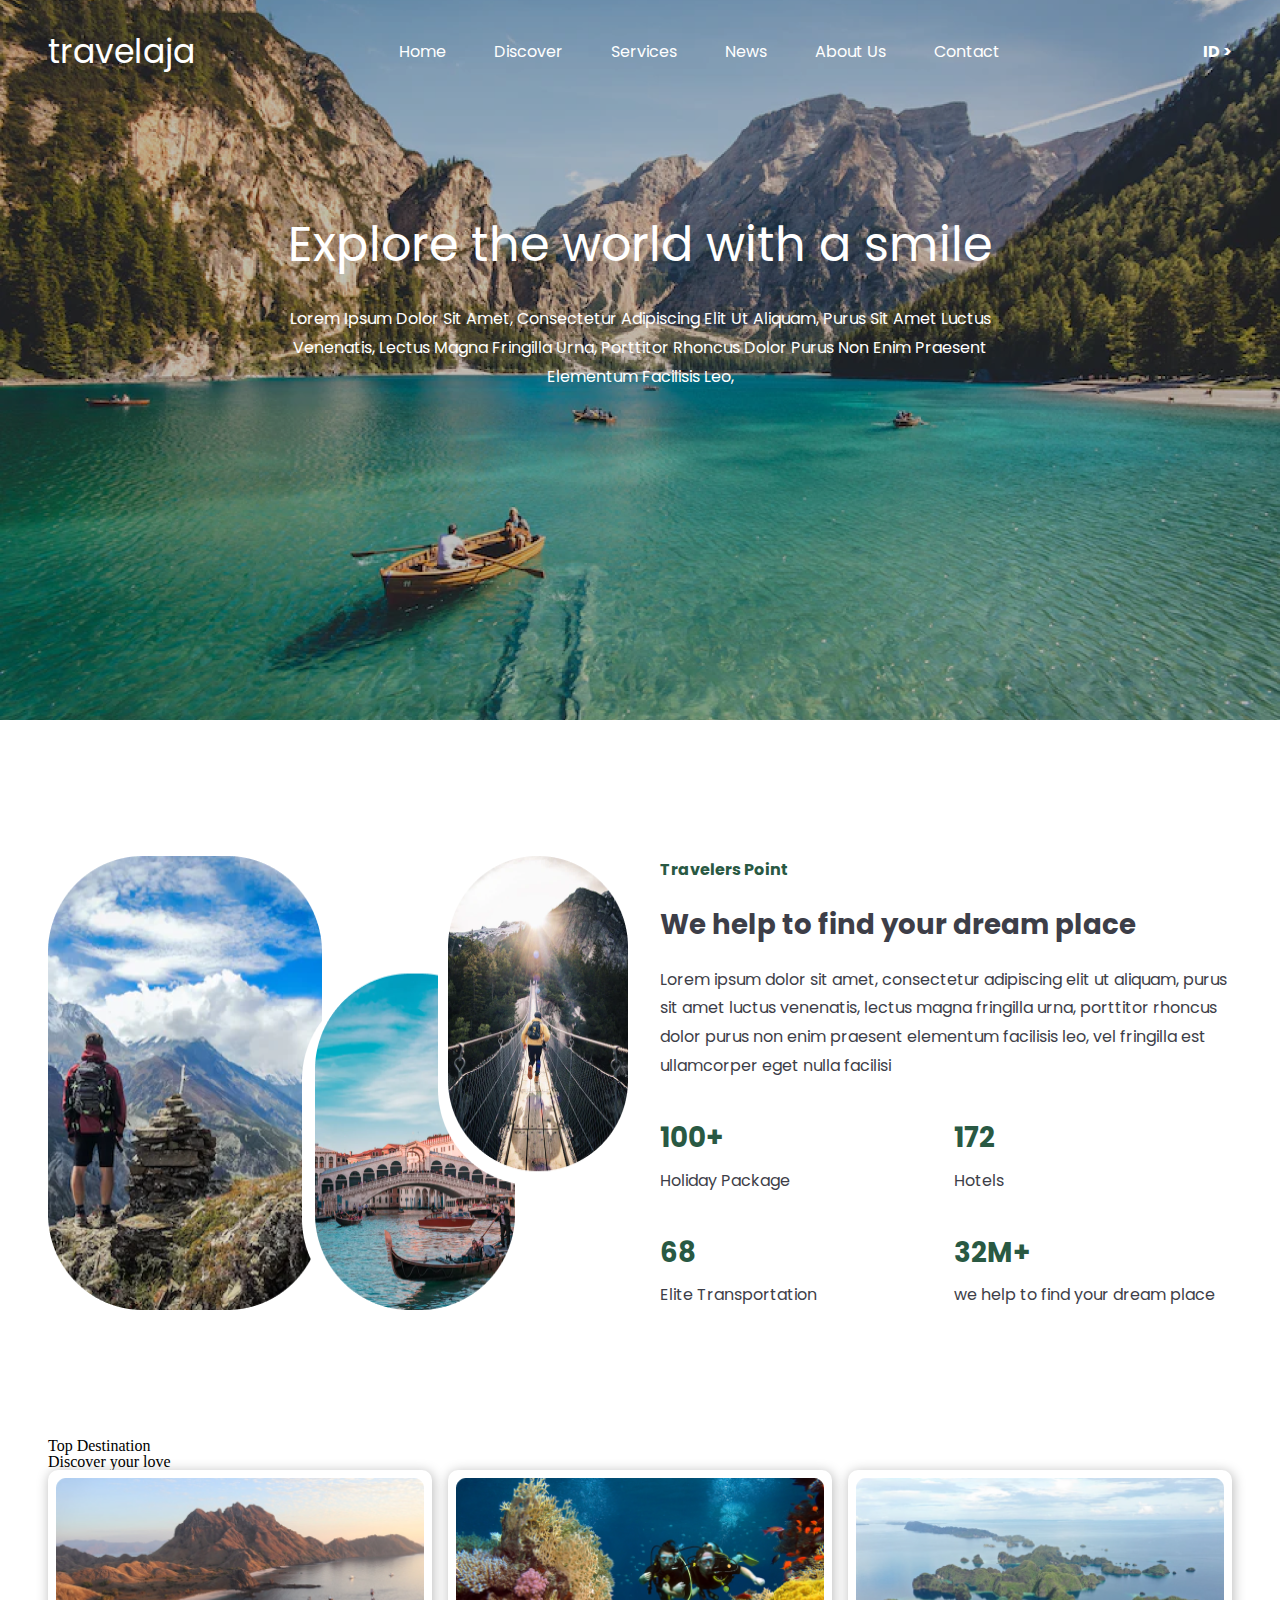
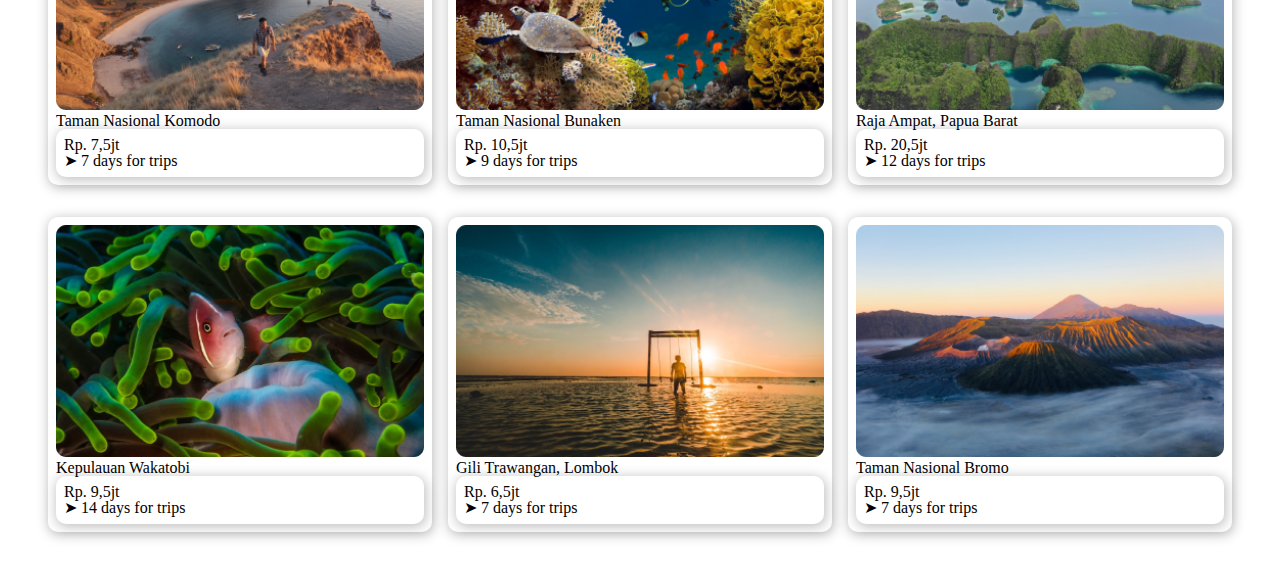
==== index.html @ 35935c32 "Envio dos arquivos iniciais do projeto." ====
<!DOCTYPE html>
<html lang="pt-br">
  <head>
    <meta charset="UTF-8" />
    <meta http-equiv="X-UA-Compatible" content="IE=edge" />
    <meta name="viewport" content="width=device-width, initial-scale=1.0" />
    <link rel="stylesheet" href="style.css" />
    <link rel="stylesheet" href="reset.css" />
    <link rel="preconnect" href="https://fonts.googleapis.com" />
    <link rel="preconnect" href="https://fonts.gstatic.com" crossorigin />
    <link
      href="https://fonts.googleapis.com/css2?family=Poppins:wght@400;500;700&display=swap"
      rel="stylesheet"
    />
    <title>Travelaja</title>
  </head>
  <body>
    <section class="container-apresentacao">
      <div class="menu-nav">
        <h1>travelaja</h1>
        <nav>
          <ul>
            <li>Home</li>
            <li>Discover</li>
            <li>Services</li>
            <li>News</li>
            <li>About Us</li>
            <li>Contact</li>
          </ul>
        </nav>
        <p>ID ></p>
      </div>
      <div class="explore-world">
        <h1>Explore the world with a smile</h1>
        <p>
          Lorem ipsum dolor sit amet, consectetur adipiscing elit ut aliquam,
          purus sit amet luctus venenatis, lectus magna fringilla urna,
          porttitor rhoncus dolor purus non enim praesent elementum facilisis
          leo,
        </p>
      </div>
    </section>
    <section class="container-travelpointer">
      <img
        src="imagens/imagemTravelPointer/lugaresPointer.png"
        alt="imagem de três lugares de viagem"
      />
      <div class="travelpointer">
        <div class="travelpointer-texto">
          <h2>Travelers Point</h2>
          <h3>We help to find your dream place</h3>
          <p>
            Lorem ipsum dolor sit amet, consectetur adipiscing elit ut aliquam,
            purus sit amet luctus venenatis, lectus magna fringilla urna,
            porttitor rhoncus dolor purus non enim praesent elementum facilisis
            leo, vel fringilla est ullamcorper eget nulla facilisi
          </p>
        </div>
        <div class="travelpointer-grid">
          <ul>
            <li>
              <h3>100+</h3>
              <p>Holiday Package</p>
            </li>
            <li>
              <h3>172</h3>
              <p>Hotels</p>
            </li>
            <li>
              <h3>68</h3>
              <p>Elite Transportation</p>
            </li>
            <li>
              <h3>32M+</h3>
              <p>we help to find your dream place</p>
            </li>
          </ul>
        </div>
      </div>
    </section>
    <section class="container-topDestination">
      <h3>Top Destination</h3>
      <h2>Discover your love</h2>
      <div class="topDestination-options">
        <div>
          <img
            src="imagens/imagensTopDestination/img1.png"
            alt="Imagens de destinos recomendados"
          />
          <h3>Taman Nasional Komodo</h3>
          <div>
            <p>Rp. 7,5jt</p>
            <p>&#10148; 7 days for trips</p>
          </div>
        </div>
        <div>
          <img
            src="imagens/imagensTopDestination/img2.png"
            alt="Imagens de destinos recomendados"
          />
          <h3>Taman Nasional Bunaken</h3>
          <div>
            <p>Rp. 10,5jt</p>
            <p>&#10148; 9 days for trips</p>
          </div>
        </div>
        <div>
          <img
            src="imagens/imagensTopDestination/img3.png"
            alt="Imagens de destinos recomendados"
          />
          <h3>Raja Ampat, Papua Barat</h3>
          <div>
            <p>Rp. 20,5jt</p>
            <p>&#10148; 12 days for trips</p>
          </div>
        </div>
        <div>
          <img
            src="imagens/imagensTopDestination/img4.png"
            alt="Imagens de destinos recomendados"
          />
          <h3>Kepulauan Wakatobi</h3>
          <div>
            <p>Rp. 9,5jt</p>
            <p>&#10148; 14 days for trips</p>
          </div>
        </div>
        <div>
          <img
            src="imagens/imagensTopDestination/img5.png"
            alt="Imagens de destinos recomendados"
          />
          <h3>Gili Trawangan, Lombok</h3>
          <div>
            <p>Rp. 6,5jt</p>
            <p>&#10148; 7 days for trips</p>
          </div>
        </div>
        <div>
          <img
            src="imagens/imagensTopDestination/img6.png"
            alt="Imagens de destinos recomendados"
          />
          <h3>Taman Nasional Bromo</h3>
          <div>
            <p>Rp. 9,5jt</p>
            <p>&#10148; 7 days for trips</p>
          </div>
        </div>
      </div>
    </section>
  </body>
</html>
---- style.css ----
@import "./styles/containerApresentacao.css";
@import "./styles/containerTravelPointer.css";
@import "./styles/containerTopPointer.css";
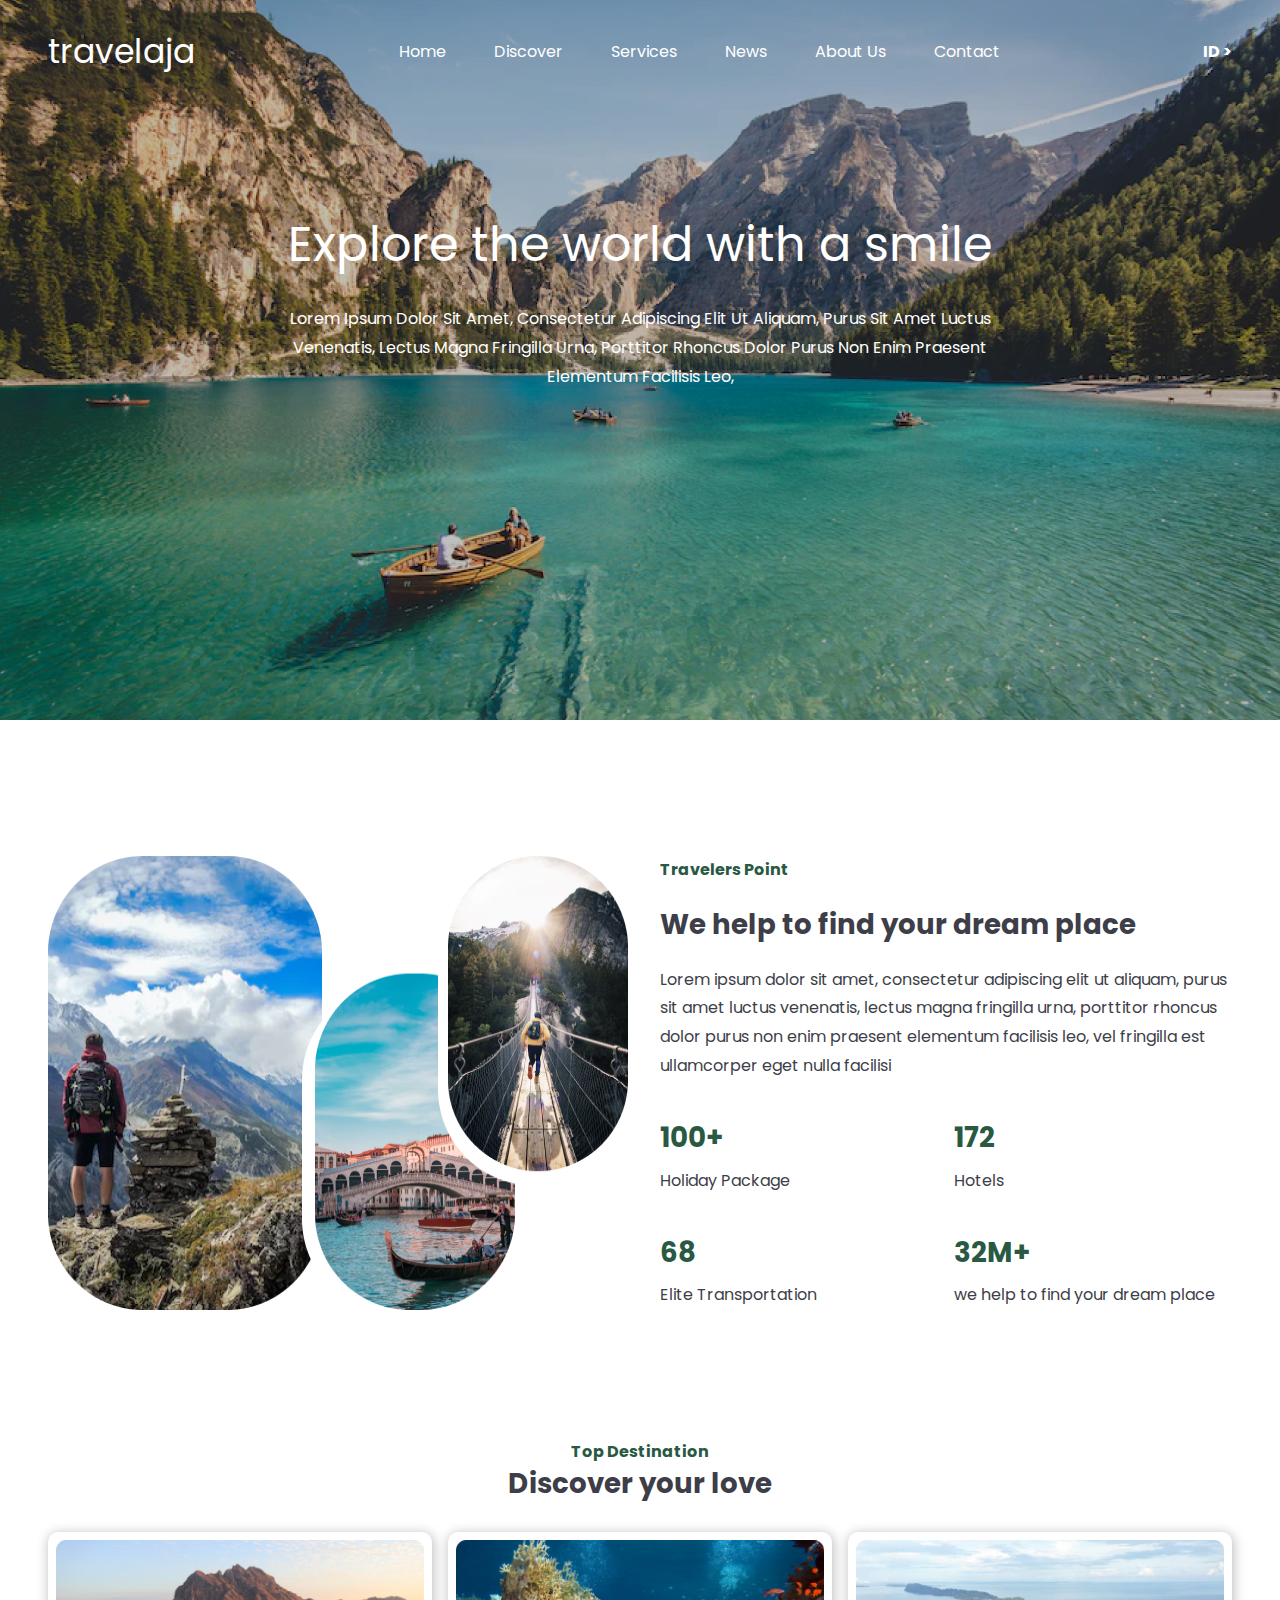
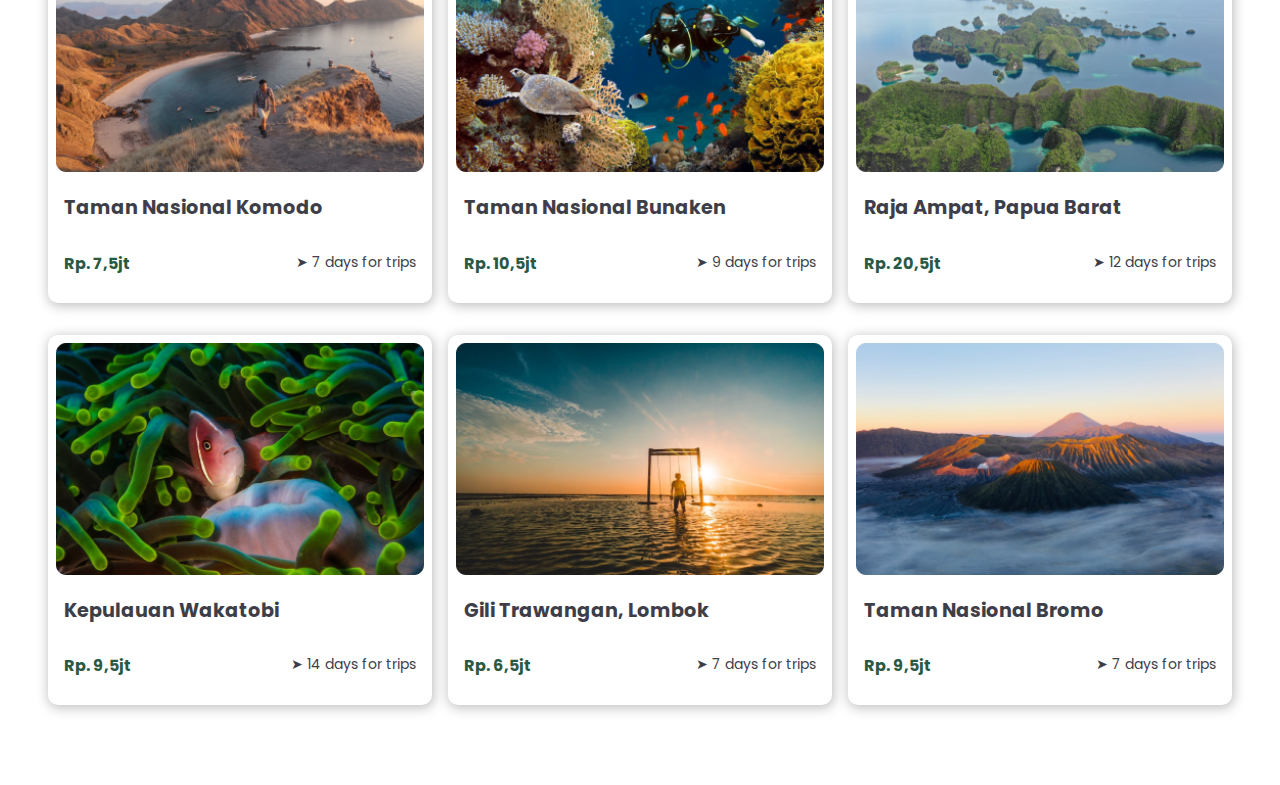
==== commit e48a273f: "Atualizações da pagina inicial do site." ====
--- a/index.html
+++ b/index.html
@@ -82,67 +82,67 @@
       <h3>Top Destination</h3>
       <h2>Discover your love</h2>
       <div class="topDestination-options">
-        <div>
+        <div class="topDestination-firstDiv">
           <img
             src="imagens/imagensTopDestination/img1.png"
             alt="Imagens de destinos recomendados"
           />
-          <h3>Taman Nasional Komodo</h3>
+          <h4>Taman Nasional Komodo</h4>
           <div>
             <p>Rp. 7,5jt</p>
             <p>&#10148; 7 days for trips</p>
           </div>
         </div>
-        <div>
+        <div class="topDestination-firstDiv">
           <img
             src="imagens/imagensTopDestination/img2.png"
             alt="Imagens de destinos recomendados"
           />
-          <h3>Taman Nasional Bunaken</h3>
+          <h4>Taman Nasional Bunaken</h4>
           <div>
             <p>Rp. 10,5jt</p>
             <p>&#10148; 9 days for trips</p>
           </div>
         </div>
-        <div>
+        <div class="topDestination-firstDiv">
           <img
             src="imagens/imagensTopDestination/img3.png"
             alt="Imagens de destinos recomendados"
           />
-          <h3>Raja Ampat, Papua Barat</h3>
+          <h4>Raja Ampat, Papua Barat</h4>
           <div>
             <p>Rp. 20,5jt</p>
             <p>&#10148; 12 days for trips</p>
           </div>
         </div>
-        <div>
+        <div class="topDestination-firstDiv">
           <img
             src="imagens/imagensTopDestination/img4.png"
             alt="Imagens de destinos recomendados"
           />
-          <h3>Kepulauan Wakatobi</h3>
+          <h4>Kepulauan Wakatobi</h4>
           <div>
             <p>Rp. 9,5jt</p>
             <p>&#10148; 14 days for trips</p>
           </div>
         </div>
-        <div>
+        <div class="topDestination-firstDiv">
           <img
             src="imagens/imagensTopDestination/img5.png"
             alt="Imagens de destinos recomendados"
           />
-          <h3>Gili Trawangan, Lombok</h3>
+          <h4>Gili Trawangan, Lombok</h4>
           <div>
             <p>Rp. 6,5jt</p>
             <p>&#10148; 7 days for trips</p>
           </div>
         </div>
-        <div>
+        <div class="topDestination-firstDiv">
           <img
             src="imagens/imagensTopDestination/img6.png"
             alt="Imagens de destinos recomendados"
           />
-          <h3>Taman Nasional Bromo</h3>
+          <h4>Taman Nasional Bromo</h4>
           <div>
             <p>Rp. 9,5jt</p>
             <p>&#10148; 7 days for trips</p>
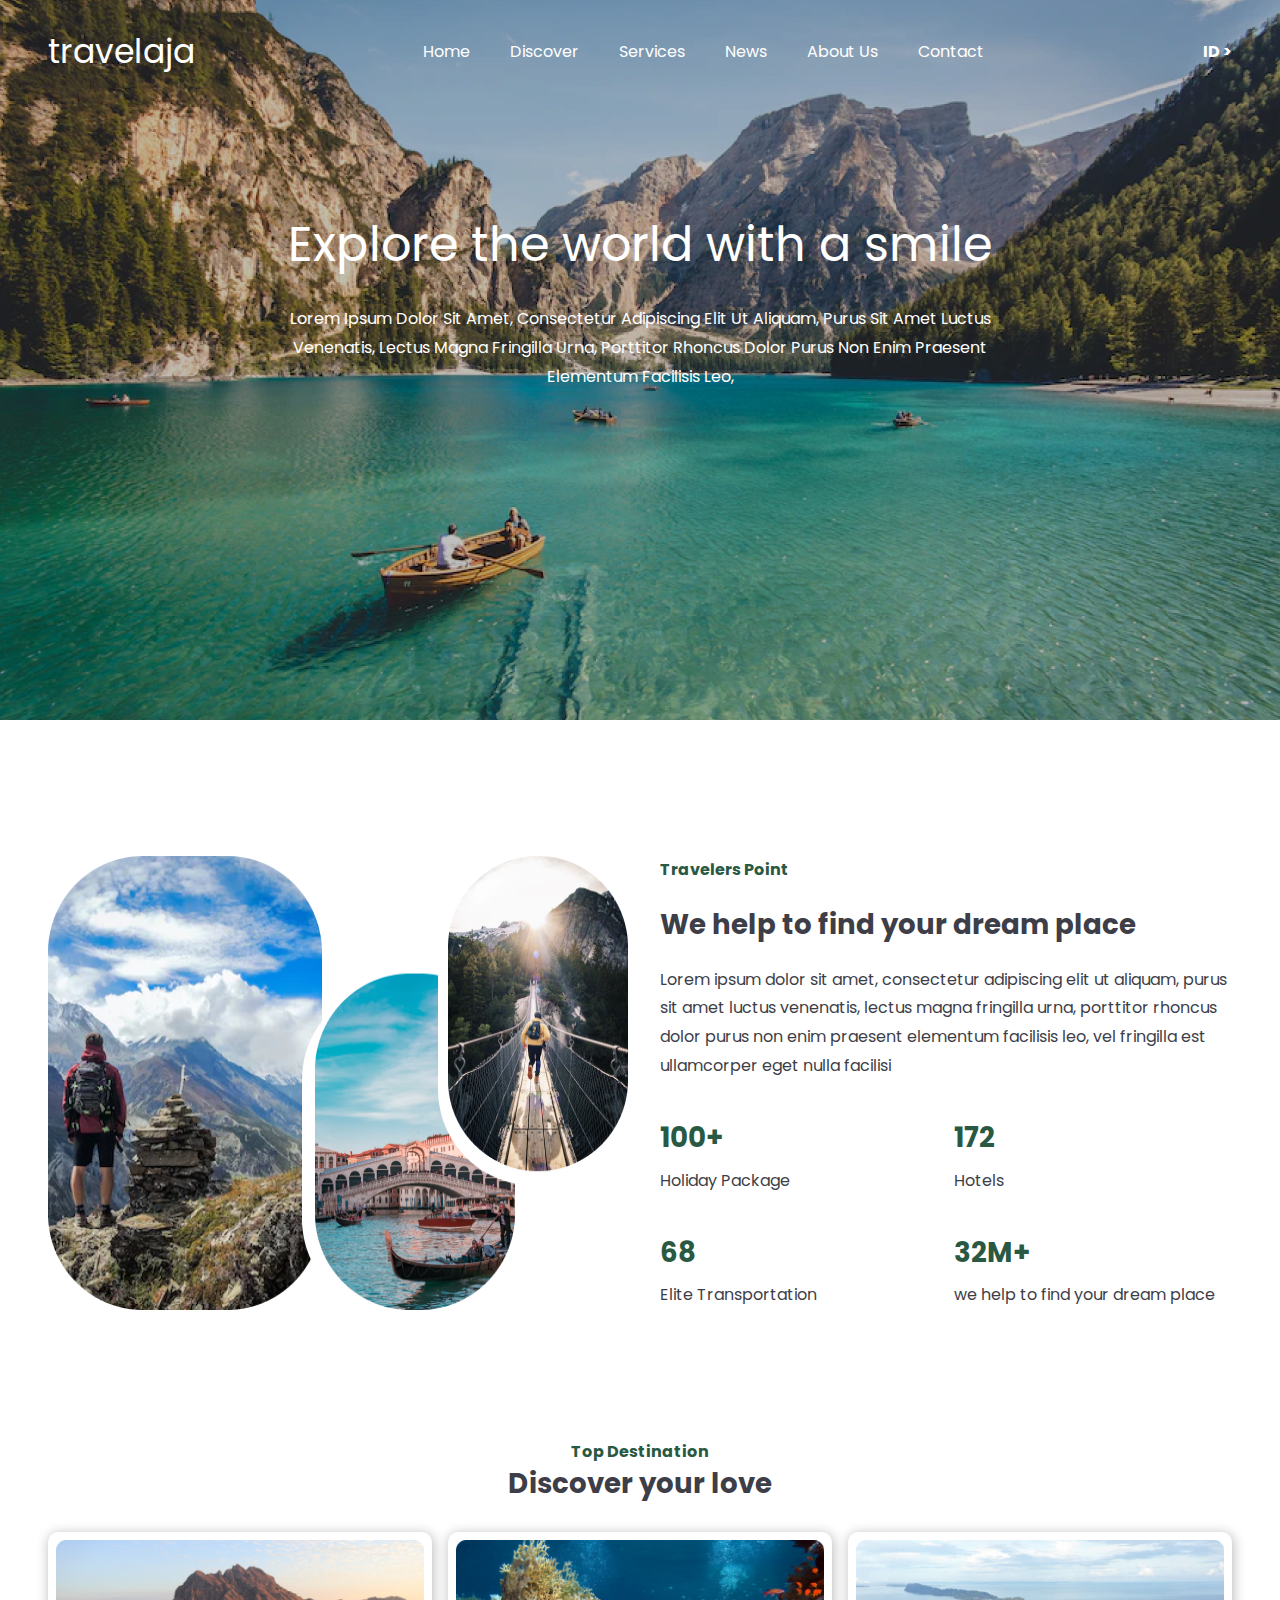
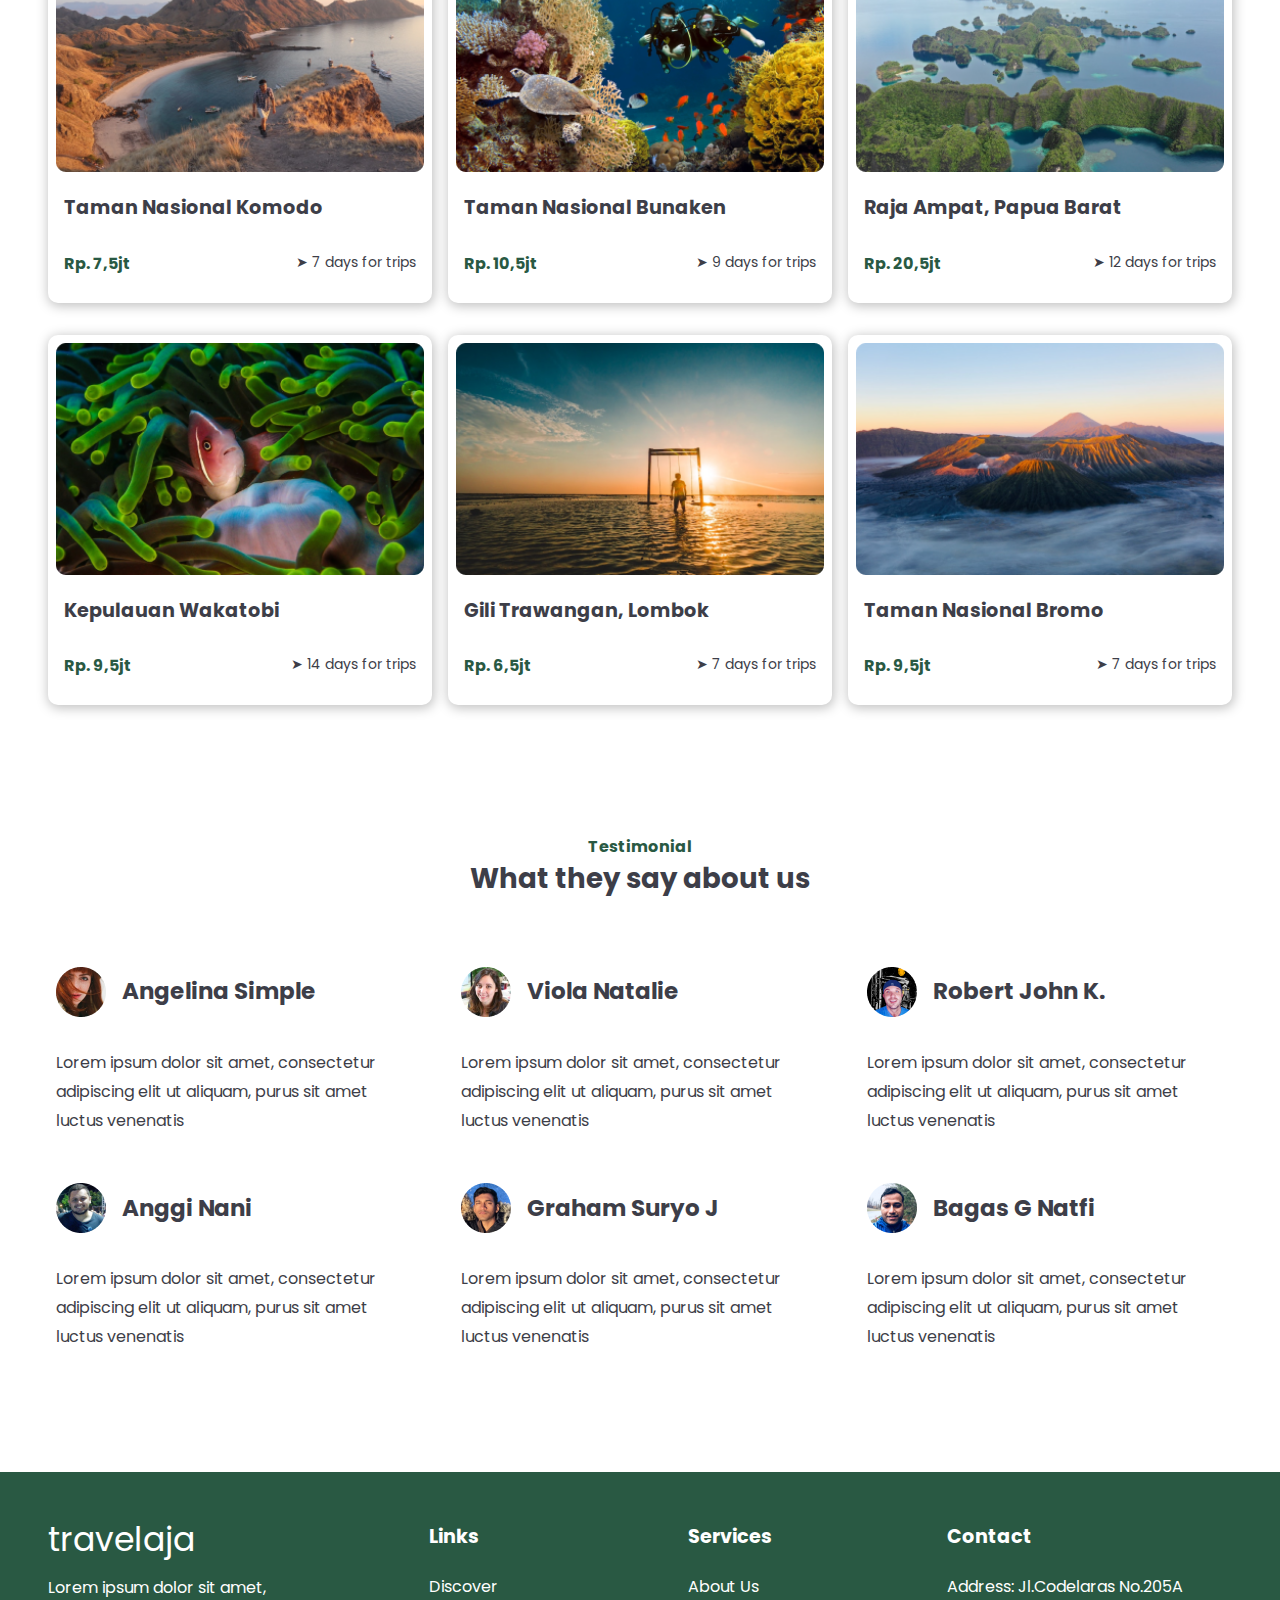
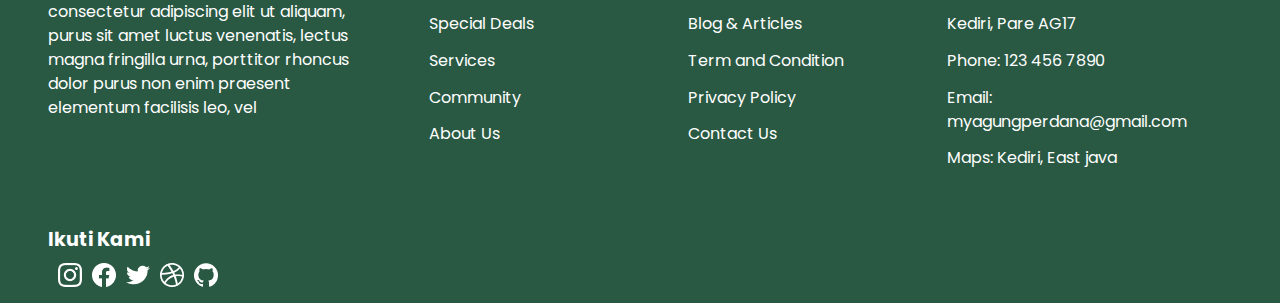
==== commit 8f9bbbc0: "Atualização da primeira pagina do site de viagens" ====
--- a/index.html
+++ b/index.html
@@ -20,12 +20,12 @@
         <h1>travelaja</h1>
         <nav>
           <ul>
-            <li>Home</li>
-            <li>Discover</li>
-            <li>Services</li>
-            <li>News</li>
-            <li>About Us</li>
-            <li>Contact</li>
+            <li><a href="#">Home</a></li>
+            <li><a href="#">Discover</a></li>
+            <li><a href="#">Services</a></li>
+            <li><a href="#">News</a></li>
+            <li><a href="#">About Us</a></li>
+            <li><a href="#">Contact</a></li>
           </ul>
         </nav>
         <p>ID ></p>
@@ -150,5 +150,133 @@
         </div>
       </div>
     </section>
+    <section class="container-testemunhas">
+      <h3>Testimonial</h3>
+      <h2>What they say about us</h2>
+      <div class="gridTestemunhas">
+        <div class="testemunha-usuario">
+          <div>
+            <img
+              src="./imagens/imagensTestemunhas/Ellipse.png"
+              alt="Imagens dos clientes e sua experiencia"
+            />
+            <h4>Angelina Simple</h4>
+          </div>
+          <p>
+            Lorem ipsum dolor sit amet, consectetur adipiscing elit ut aliquam,
+            purus sit amet luctus venenatis
+          </p>
+        </div>
+        <div class="testemunha-usuario">
+          <div>
+            <img
+              src="./imagens/imagensTestemunhas/Ellipse (1).png"
+              alt="Imagens dos clientes e sua experiencia"
+            />
+            <h4>Viola Natalie</h4>
+          </div>
+          <p>
+            Lorem ipsum dolor sit amet, consectetur adipiscing elit ut aliquam,
+            purus sit amet luctus venenatis
+          </p>
+        </div>
+        <div class="testemunha-usuario">
+          <div>
+            <img
+              src="./imagens/imagensTestemunhas/Ellipse (2).png"
+              alt="Imagens dos clientes e sua experiencia"
+            />
+            <h4>Robert John K.</h4>
+          </div>
+          <p>
+            Lorem ipsum dolor sit amet, consectetur adipiscing elit ut aliquam,
+            purus sit amet luctus venenatis
+          </p>
+        </div>
+        <div class="testemunha-usuario">
+          <div>
+            <img
+              src="./imagens/imagensTestemunhas/Ellipse (3).png"
+              alt="Imagens dos clientes e sua experiencia"
+            />
+            <h4>Anggi Nani</h4>
+          </div>
+          <p>
+            Lorem ipsum dolor sit amet, consectetur adipiscing elit ut aliquam,
+            purus sit amet luctus venenatis
+          </p>
+        </div>
+        <div class="testemunha-usuario">
+          <div>
+            <img
+              src="./imagens/imagensTestemunhas/Ellipse (4).png"
+              alt="Imagens dos clientes e sua experiencia"
+            />
+            <h4>Graham Suryo J</h4>
+          </div>
+          <p>
+            Lorem ipsum dolor sit amet, consectetur adipiscing elit ut aliquam,
+            purus sit amet luctus venenatis
+          </p>
+        </div>
+        <div class="testemunha-usuario">
+          <div>
+            <img
+              src="./imagens/imagensTestemunhas/Ellipse (5).png"
+              alt="Imagens dos clientes e sua experiencia"
+            />
+            <h4>Bagas G Natfi</h4>
+          </div>
+          <p>
+            Lorem ipsum dolor sit amet, consectetur adipiscing elit ut aliquam,
+            purus sit amet luctus venenatis
+          </p>
+        </div>
+      </div>
+    </section>
+    <footer>
+      <div class="footer-first">
+        <div class="footer-desc-descricao">
+          <h2>travelaja</h2>
+          <p>
+            Lorem ipsum dolor sit amet, consectetur adipiscing elit ut aliquam,
+            purus sit amet luctus venenatis, lectus magna fringilla urna,
+            porttitor rhoncus dolor purus non enim praesent elementum facilisis
+            leo, vel
+          </p>
+        </div>
+        <div class="footer-desc">
+          <h3>Links</h3>
+          <a href="">Discover</a>
+          <a href="">Special Deals</a>
+          <a href="">Services</a>
+          <a href="">Community</a>
+          <a href="">About Us</a>
+        </div>
+        <div class="footer-desc">
+          <h3>Services</h3>
+          <a href="">About Us</a>
+          <a href="">Blog & Articles</a>
+          <a href="">Term and Condition</a>
+          <a href="">Privacy Policy</a>
+          <a href="">Contact Us</a>
+        </div>
+        <div class="footer-desc">
+          <h3>Contact</h3>
+          <p>Address: Jl.Codelaras No.205A</p>
+          <p>Kediri, Pare AG17</p>
+          <p>Phone: 123 456 7890</p>
+          <p>Email: myagungperdana@gmail.com</p>
+          <p>Maps: Kediri, East java</p>
+        </div>
+      </div>
+      <div class="footer-second">
+        <h3>Ikuti Kami</h3>
+        <img
+          src="./imagens/imagensFooter/midias.png"
+          alt="imagem midias sociais"
+        />
+      </div>
+    </footer>
   </body>
 </html>
--- a/style.css
+++ b/style.css
@@ -1,3 +1,5 @@
 @import "./styles/containerApresentacao.css";
 @import "./styles/containerTravelPointer.css";
 @import "./styles/containerTopPointer.css";
+@import "./styles/containerTestemunhas.css";
+@import "./styles/footer.css";
